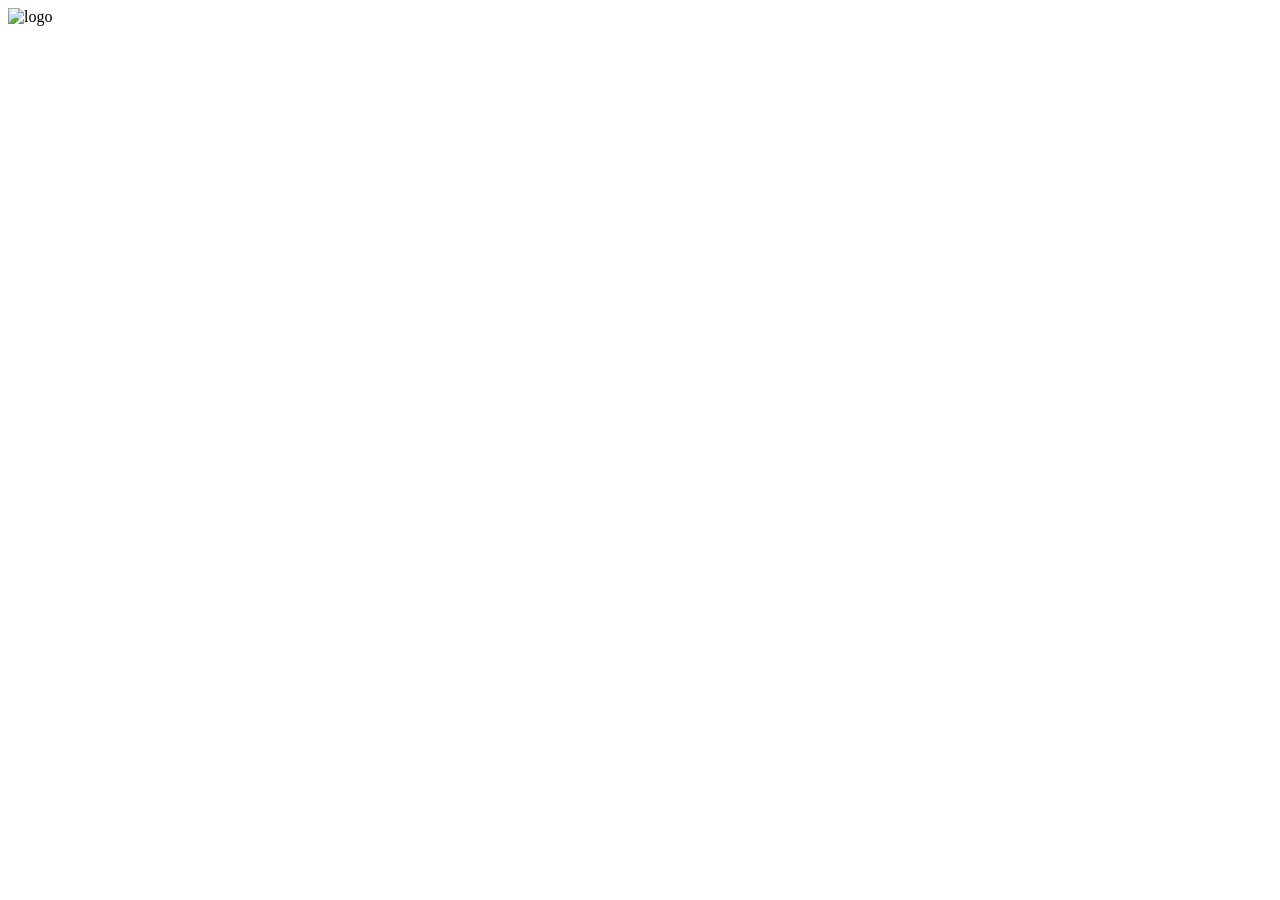
==== src/main/resources/templates/index.html @ 182df99c "templates folder for thymeleaf, basic index html page" ====
<!DOCTYPE html>
<html lang="en">
<head>
    <meta charset="UTF-8">
    <title>RideVPN</title>
</head>
<body>

<div class="container">
    <img th:src="@{/images/ridevpn-logo.png}" alt="logo">
</div>

</body>
</html>
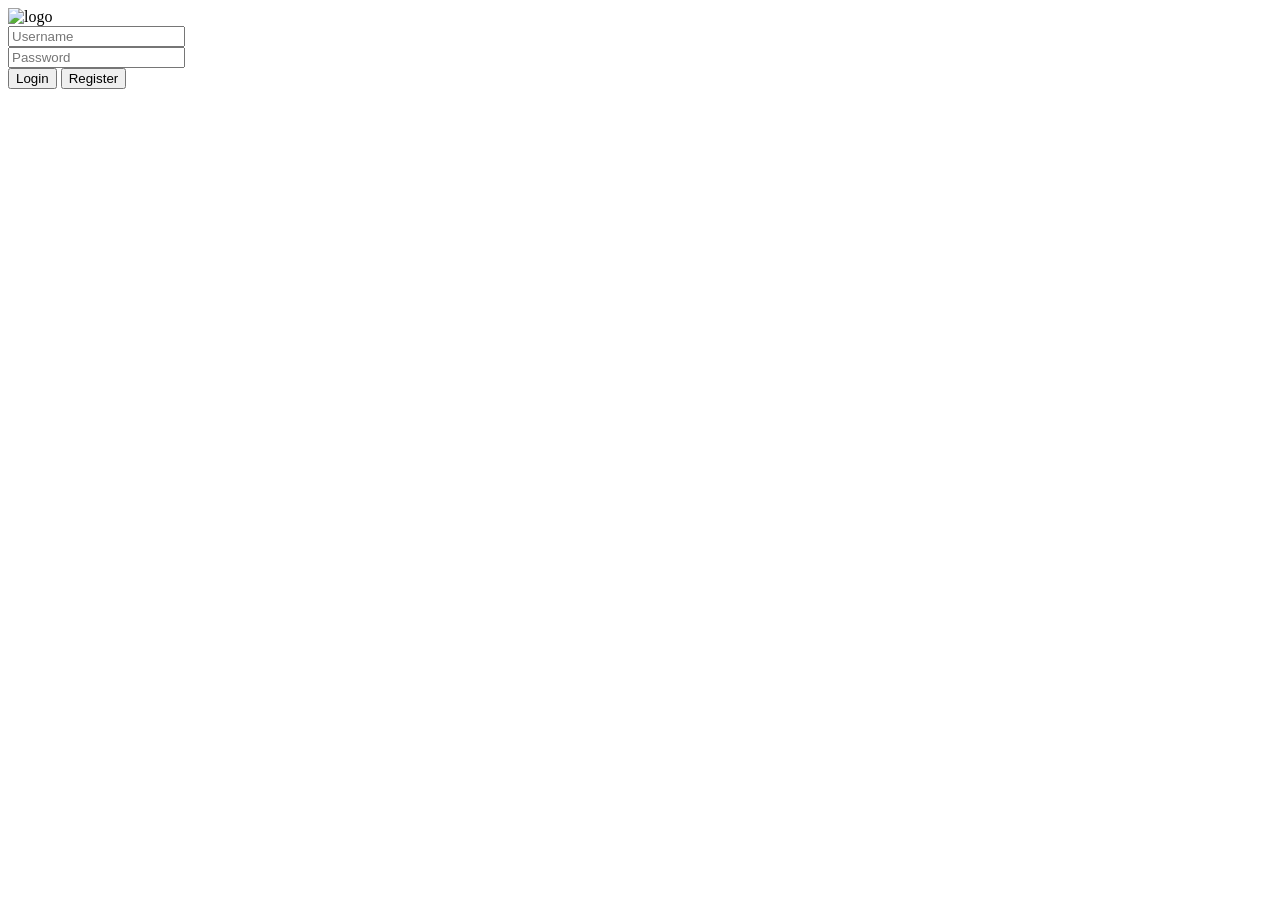
==== commit dc4c83f2: "Bad styling for index.html" ====
--- a/src/main/resources/templates/index.html
+++ b/src/main/resources/templates/index.html
@@ -3,11 +3,20 @@
 <head>
     <meta charset="UTF-8">
     <title>RideVPN</title>
+    <link rel="stylesheet" th:href="@{/css/styles.css}">
 </head>
 <body>
 
 <div class="container">
     <img th:src="@{/images/ridevpn-logo.png}" alt="logo">
+
+    <form>
+        <input type="text" placeholder="Username"> <br>
+        <input type="text" placeholder="Password"> <br>
+
+        <button type="button">Login</button>
+        <button type="button">Register</button>
+    </form>
 </div>
 
 </body>
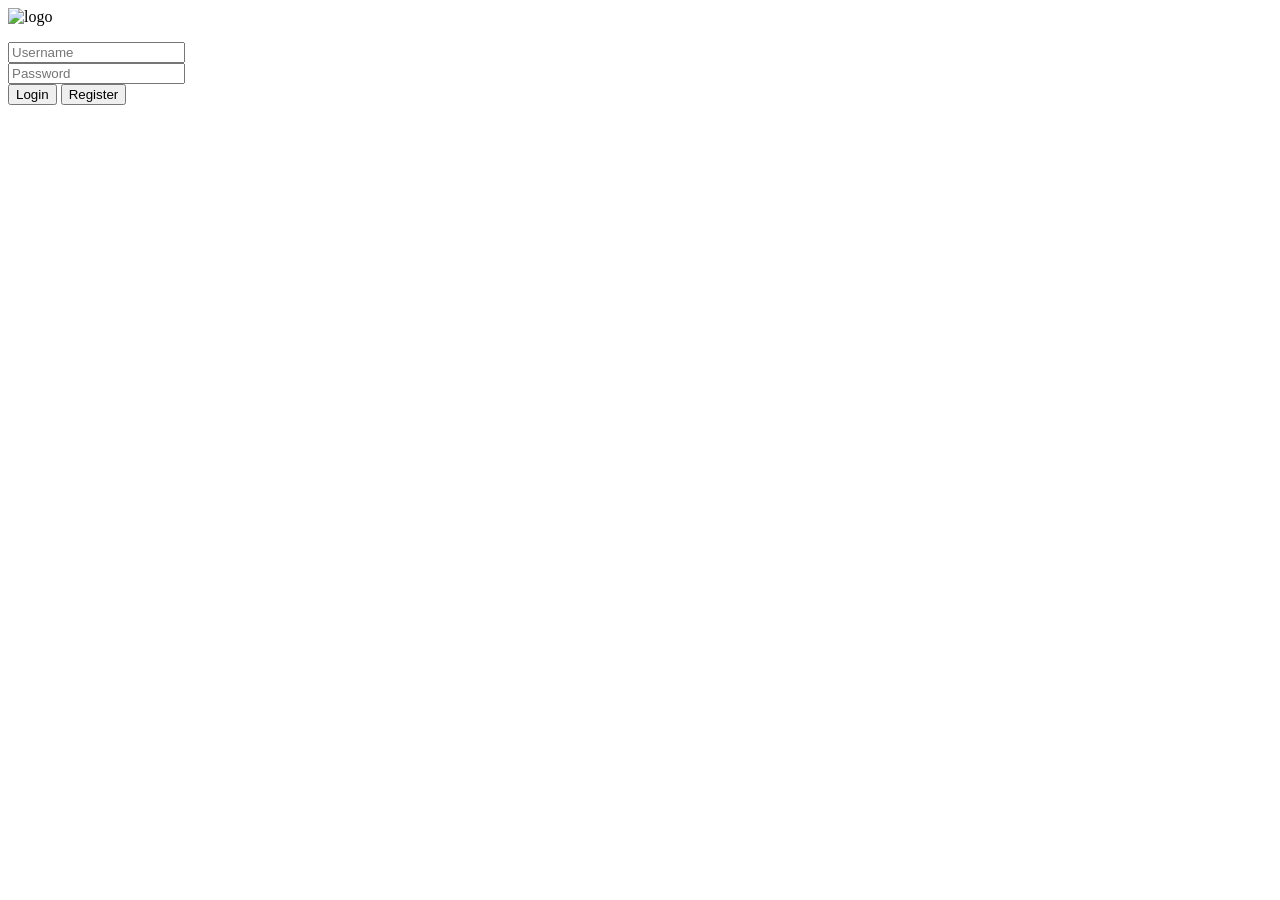
==== commit 9745ade7: "Basic login functionality from the homepage. Returns success or failure. Does nothing else yet." ====
--- a/src/main/resources/templates/index.html
+++ b/src/main/resources/templates/index.html
@@ -10,12 +10,14 @@
 <div class="container">
     <img th:src="@{/images/ridevpn-logo.png}" alt="logo">
 
-    <form>
-        <input type="text" placeholder="Username"> <br>
-        <input type="text" placeholder="Password"> <br>
+    <p th:if="${message}" th:text="${message}" style="color: white;"></p>
 
-        <button type="button">Login</button>
-        <button type="button">Register</button>
+    <form th:action="@{/login}" method="post">
+        <input type="text" name="username" placeholder="Username" required> <br>
+        <input type="password" name="password" placeholder="Password" required> <br>
+
+        <button type="submit">Login</button>
+        <button type="button" onclick="location.href='/register'">Register</button>
     </form>
 </div>
 
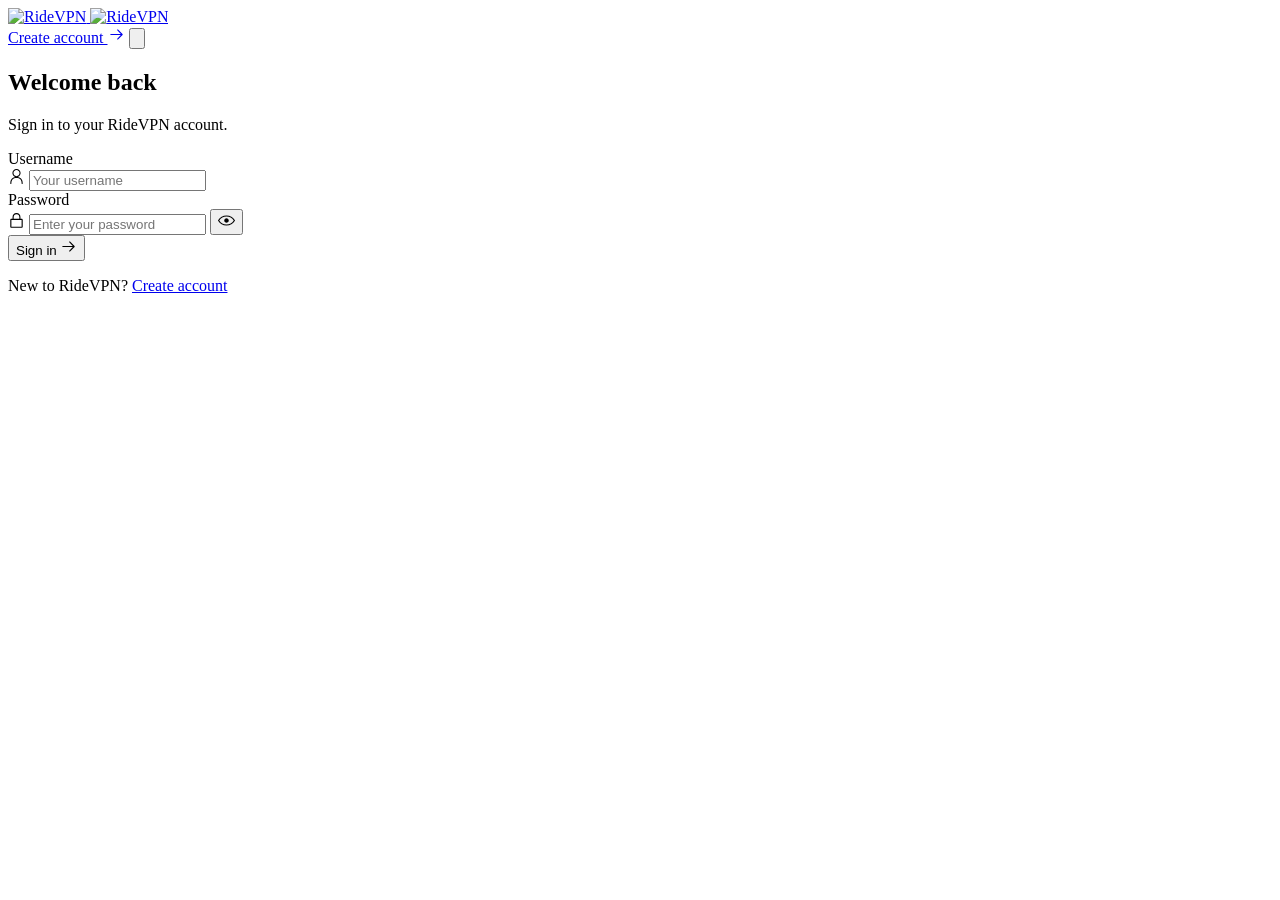
==== commit 48dbd67c: "Update login and registration with RideVPN UI" ====
--- a/src/main/resources/templates/index.html
+++ b/src/main/resources/templates/index.html
@@ -1,25 +1,78 @@
 <!DOCTYPE html>
-<html lang="en">
+<html lang="en" xmlns:th="http://www.thymeleaf.org">
 <head>
-    <meta charset="UTF-8">
-    <title>RideVPN</title>
-    <link rel="stylesheet" th:href="@{/css/styles.css}">
+  <meta charset="UTF-8">
+  <meta name="viewport" content="width=device-width, initial-scale=1">
+  <title>RideVPN — Sign in</title>
+  <link rel="icon" href="/images/ridevpn-icon.svg" th:href="@{/images/ridevpn-icon.svg}" type="image/svg+xml">
+  <link rel="stylesheet" href="/css/styles.css" th:href="@{/css/styles.css}">
+  <script src="/js/ui.js" th:src="@{/js/ui.js}" defer></script>
 </head>
 <body>
+  <div class="app-shell" data-theme="dark">
+    <header class="site-header">
+      <a href="/" th:href="@{/}" class="brand" aria-label="RideVPN home">
+        <img class="brand-logo brand-dark" src="/images/ridevpn-logo.svg" th:src="@{/images/ridevpn-logo.svg}" alt="RideVPN" width="170" height="36">
+        <img class="brand-logo brand-light" src="/images/ridevpn-logo-light.svg" th:src="@{/images/ridevpn-logo-light.svg}" alt="RideVPN" width="170" height="36">
+      </a>
+      <nav class="header-nav" aria-label="Main navigation">
+        <a href="/register" th:href="@{/register}" class="header-action">Create account <svg width="17" height="17" viewBox="0 0 15 15" fill="none" xmlns="http://www.w3.org/2000/svg" class="" aria-hidden="true" focusable="false"><path d="M8.14645 3.14645C8.34171 2.95118 8.65829 2.95118 8.85355 3.14645L12.8536 7.14645C13.0488 7.34171 13.0488 7.65829 12.8536 7.85355L8.85355 11.8536C8.65829 12.0488 8.34171 12.0488 8.14645 11.8536C7.95118 11.6583 7.95118 11.3417 8.14645 11.1464L11.2929 8H2.5C2.22386 8 2 7.77614 2 7.5C2 7.22386 2.22386 7 2.5 7H11.2929L8.14645 3.85355C7.95118 3.65829 7.95118 3.34171 8.14645 3.14645Z" fill="currentColor" fill-rule="evenodd" clip-rule="evenodd"></path></svg></a>
+        <button class="header-action theme-toggle" type="button" aria-label="Switch to light mode" aria-pressed="false" title="Switch to light mode">
+          <svg class="tt__svg" viewBox="0 0 24 24" aria-hidden="true">
+      <mask id="ride-theme-bite">
+        <rect x="0" y="0" width="24" height="24" fill="#fff" />
+        <circle class="tt__bite" cx="24" cy="0" r="6.4" fill="#000" />
+      </mask>
+      <g class="tt__rays">
+        <line pathLength="1" style="--i: 0" x1="19.60" y1="12.00" x2="22.70" y2="12.00" />
+        <line pathLength="1" style="--i: 1" x1="17.37" y1="17.37" x2="19.57" y2="19.57" />
+        <line pathLength="1" style="--i: 2" x1="12.00" y1="19.60" x2="12.00" y2="22.70" />
+        <line pathLength="1" style="--i: 3" x1="6.63" y1="17.37" x2="4.43" y2="19.57" />
+        <line pathLength="1" style="--i: 4" x1="4.40" y1="12.00" x2="1.30" y2="12.00" />
+        <line pathLength="1" style="--i: 5" x1="6.63" y1="6.63" x2="4.43" y2="4.43" />
+        <line pathLength="1" style="--i: 6" x1="12.00" y1="4.40" x2="12.00" y2="1.30" />
+        <line pathLength="1" style="--i: 7" x1="17.37" y1="6.63" x2="19.57" y2="4.43" />
+      </g>
+      <circle class="tt__disc" cx="12" cy="12" r="5.4" mask="url(#ride-theme-bite)" />
+    </svg>
+        </button>
+      </nav>
+    </header>
 
-<div class="container">
-    <img th:src="@{/images/ridevpn-logo.png}" alt="logo">
+    <main class="auth-page">
+      <section class="auth-card" aria-labelledby="auth-title">
+        <div class="auth-card-heading">
+          <h1 id="auth-title">Welcome back</h1>
+          <p>Sign in to your RideVPN account.</p>
+        </div>
 
-    <p th:if="${message}" th:text="${message}" style="color: white;"></p>
+        <p class="form-message" th:if="${message}" th:text="${message}" role="status"></p>
 
-    <form th:action="@{/login}" method="post">
-        <input type="text" name="username" placeholder="Username" required> <br>
-        <input type="password" name="password" placeholder="Password" required> <br>
+        <form class="auth-form" action="/login" th:action="@{/login}" method="post">
+          <div class="form-field">
+            <label for="username">Username</label>
+            <div class="input-shell">
+              <svg width="17" height="17" viewBox="0 0 15 15" fill="none" xmlns="http://www.w3.org/2000/svg" class="input-icon" aria-hidden="true" focusable="false"><path d="M7.5 0.875C5.49797 0.875 3.875 2.49797 3.875 4.5C3.875 6.15288 4.98124 7.54738 6.49373 7.98351C5.2997 8.12901 4.27557 8.55134 3.50407 9.31167C2.52216 10.2794 2.02502 11.72 2.02502 13.5999C2.02502 13.8623 2.23769 14.0749 2.50002 14.0749C2.76236 14.0749 2.97502 13.8623 2.97502 13.5999C2.97502 11.8799 3.42786 10.7206 4.17091 9.9883C4.91536 9.25463 6.02674 8.87499 7.49995 8.87499C8.97317 8.87499 10.0846 9.25463 10.8291 9.98831C11.5721 10.7206 12.025 11.8799 12.025 13.5999C12.025 13.8623 12.2376 14.0749 12.5 14.0749C12.7623 14.075 12.975 13.8623 12.975 13.6C12.975 11.72 12.4778 10.2794 11.4959 9.31166C10.7244 8.55135 9.70025 8.12903 8.50625 7.98352C10.0187 7.5474 11.125 6.15289 11.125 4.5C11.125 2.49797 9.50203 0.875 7.5 0.875ZM4.825 4.5C4.825 3.02264 6.02264 1.825 7.5 1.825C8.97736 1.825 10.175 3.02264 10.175 4.5C10.175 5.97736 8.97736 7.175 7.5 7.175C6.02264 7.175 4.825 5.97736 4.825 4.5Z" fill="currentColor" fill-rule="evenodd" clip-rule="evenodd"></path></svg>
+              <input id="username" name="username" type="text" autocomplete="username" placeholder="Your username" required>
+            </div>
+          </div>
+          <div class="form-field">
+            <label for="password">Password</label>
+            <div class="input-shell password-field">
+              <svg width="17" height="17" viewBox="0 0 15 15" fill="none" xmlns="http://www.w3.org/2000/svg" class="input-icon" aria-hidden="true" focusable="false"><path d="M5 4.63601C5 3.76031 5.24219 3.1054 5.64323 2.67357C6.03934 2.24705 6.64582 1.9783 7.5014 1.9783C8.35745 1.9783 8.96306 2.24652 9.35823 2.67208C9.75838 3.10299 10 3.75708 10 4.63325V5.99999H5V4.63601ZM4 5.99999V4.63601C4 3.58148 4.29339 2.65754 4.91049 1.99307C5.53252 1.32329 6.42675 0.978302 7.5014 0.978302C8.57583 0.978302 9.46952 1.32233 10.091 1.99162C10.7076 2.65557 11 3.57896 11 4.63325V5.99999H12C12.5523 5.99999 13 6.44771 13 6.99999V13C13 13.5523 12.5523 14 12 14H3C2.44772 14 2 13.5523 2 13V6.99999C2 6.44771 2.44772 5.99999 3 5.99999H4ZM3 6.99999H12V13H3V6.99999Z" fill="currentColor" fill-rule="evenodd" clip-rule="evenodd"></path></svg>
+              <input id="password" name="password" type="password" autocomplete="current-password" placeholder="Enter your password" required>
+              <button class="password-toggle" type="button" aria-label="Show password" aria-pressed="false" aria-controls="password">
+                <span class="eye-open"><svg width="17" height="17" viewBox="0 0 15 15" fill="none" xmlns="http://www.w3.org/2000/svg" class="" aria-hidden="true" focusable="false"><path d="M7.5 11C4.80285 11 2.52952 9.62184 1.09622 7.50001C2.52952 5.37816 4.80285 4 7.5 4C10.1971 4 12.4705 5.37816 13.9038 7.50001C12.4705 9.62183 10.1971 11 7.5 11ZM7.5 3C4.30786 3 1.65639 4.70638 0.0760002 7.23501C-0.0253338 7.39715 -0.0253334 7.60288 0.0760014 7.76501C1.65639 10.2936 4.30786 12 7.5 12C10.6921 12 13.3436 10.2936 14.924 7.76501C15.0253 7.60288 15.0253 7.39715 14.924 7.23501C13.3436 4.70638 10.6921 3 7.5 3ZM7.5 9.5C8.60457 9.5 9.5 8.60457 9.5 7.5C9.5 6.39543 8.60457 5.5 7.5 5.5C6.39543 5.5 5.5 6.39543 5.5 7.5C5.5 8.60457 6.39543 9.5 7.5 9.5Z" fill="currentColor" fill-rule="evenodd" clip-rule="evenodd"></path></svg></span>
+                <span class="eye-closed" hidden><svg width="17" height="17" viewBox="0 0 15 15" fill="none" xmlns="http://www.w3.org/2000/svg" class="" aria-hidden="true" focusable="false"><path d="M14.7649 6.07596C14.9991 6.22231 15.0703 6.53079 14.9239 6.76495C14.4849 7.46743 13.9632 8.10645 13.3702 8.66305L14.5712 9.86406C14.7664 10.0593 14.7664 10.3759 14.5712 10.5712C14.3759 10.7664 14.0593 10.7664 13.8641 10.5712L12.6011 9.30817C11.805 9.90283 10.9089 10.3621 9.93375 10.651L10.383 12.3277C10.4544 12.5944 10.2961 12.8685 10.0294 12.94C9.76267 13.0115 9.4885 12.8532 9.41704 12.5865L8.95917 10.8775C8.48743 10.958 8.00036 10.9999 7.50001 10.9999C6.99965 10.9999 6.51257 10.958 6.04082 10.8775L5.58299 12.5864C5.51153 12.8532 5.23737 13.0115 4.97064 12.94C4.7039 12.8686 4.5456 12.5944 4.61706 12.3277L5.06625 10.651C4.09111 10.3621 3.19503 9.90282 2.3989 9.30815L1.1359 10.5712C0.940638 10.7664 0.624058 10.7664 0.428798 10.5712C0.233537 10.3759 0.233537 10.0593 0.428798 9.86405L1.62982 8.66303C1.03682 8.10643 0.515113 7.46742 0.0760677 6.76495C-0.0702867 6.53079 0.000898544 6.22231 0.235065 6.07596C0.469231 5.9296 0.777703 6.00079 0.924058 6.23496C1.40354 7.00213 1.989 7.68057 2.66233 8.2427C2.67315 8.25096 2.6837 8.25972 2.69397 8.26898C4.00897 9.35527 5.65537 9.99991 7.50001 9.99991C10.3078 9.99991 12.6564 8.5063 14.076 6.23495C14.2223 6.00079 14.5308 5.9296 14.7649 6.07596Z" fill="currentColor" fill-rule="evenodd" clip-rule="evenodd"></path></svg></span>
+              </button>
+            </div>
+          </div>
+          <button class="primary-button" type="submit">Sign in <svg width="17" height="17" viewBox="0 0 15 15" fill="none" xmlns="http://www.w3.org/2000/svg" class="" aria-hidden="true" focusable="false"><path d="M8.14645 3.14645C8.34171 2.95118 8.65829 2.95118 8.85355 3.14645L12.8536 7.14645C13.0488 7.34171 13.0488 7.65829 12.8536 7.85355L8.85355 11.8536C8.65829 12.0488 8.34171 12.0488 8.14645 11.8536C7.95118 11.6583 7.95118 11.3417 8.14645 11.1464L11.2929 8H2.5C2.22386 8 2 7.77614 2 7.5C2 7.22386 2.22386 7 2.5 7H11.2929L8.14645 3.85355C7.95118 3.65829 7.95118 3.34171 8.14645 3.14645Z" fill="currentColor" fill-rule="evenodd" clip-rule="evenodd"></path></svg></button>
+        </form>
 
-        <button type="submit">Login</button>
-        <button type="button" onclick="location.href='/register'">Register</button>
-    </form>
-</div>
-
+        <p class="auth-footer">New to RideVPN? <a href="/register" th:href="@{/register}">Create account</a></p>
+      </section>
+    </main>
+  </div>
 </body>
-</html>+</html>
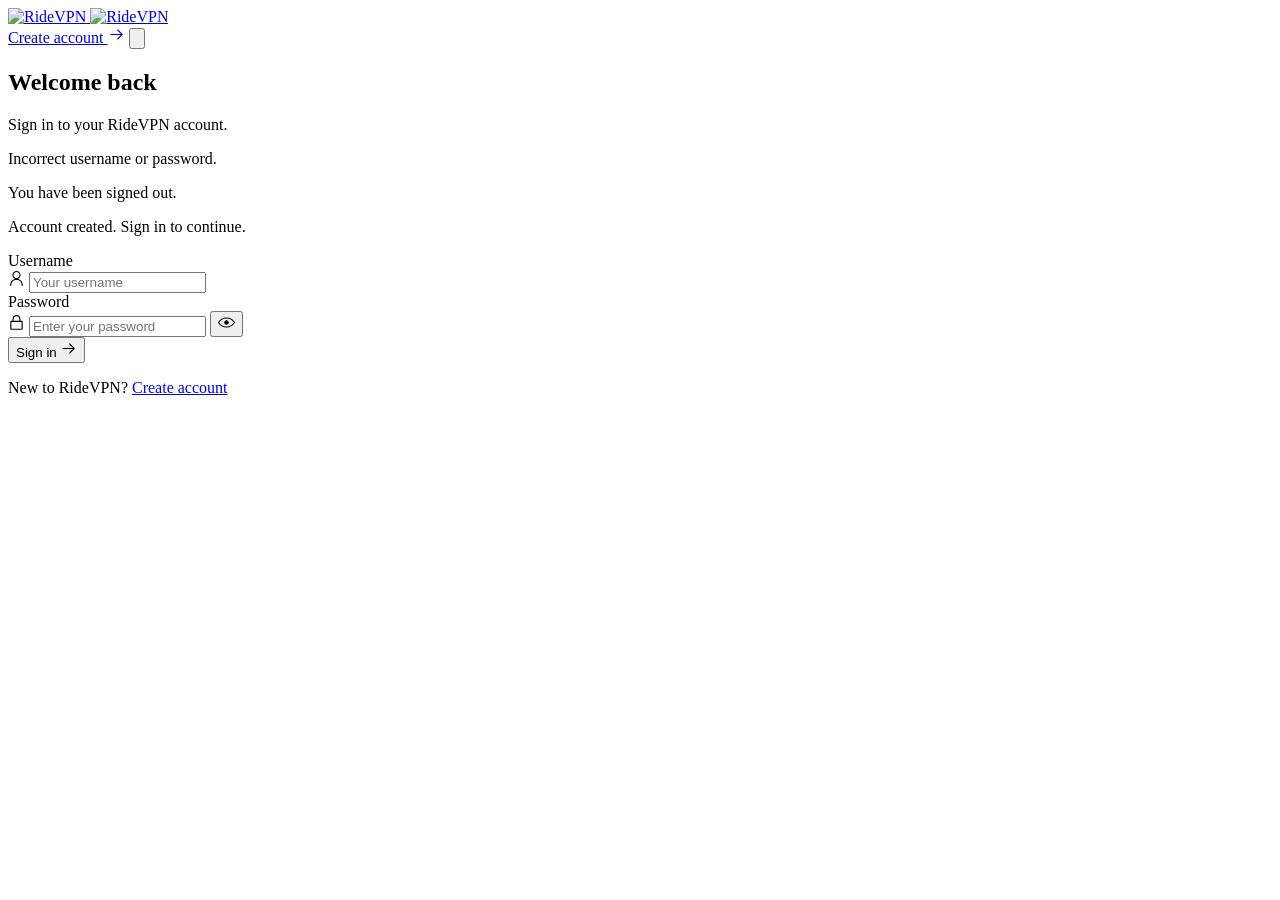
==== commit 65be4000: "Integrate authenticated dashboard, settings and account UI" ====
--- a/src/main/resources/templates/index.html
+++ b/src/main/resources/templates/index.html
@@ -6,6 +6,7 @@
   <title>RideVPN — Sign in</title>
   <link rel="icon" href="/images/ridevpn-icon.svg" th:href="@{/images/ridevpn-icon.svg}" type="image/svg+xml">
   <link rel="stylesheet" href="/css/styles.css" th:href="@{/css/styles.css}">
+  <script src="/js/app.js" th:src="@{/js/app.js}" defer></script>
   <script src="/js/ui.js" th:src="@{/js/ui.js}" defer></script>
 </head>
 <body>
@@ -46,7 +47,9 @@
           <p>Sign in to your RideVPN account.</p>
         </div>
 
-        <p class="form-message" th:if="${message}" th:text="${message}" role="status"></p>
+        <p class="form-message form-error" th:if="${param.error}" role="alert">Incorrect username or password.</p>
+        <p class="form-message" th:if="${param.logout}" role="status">You have been signed out.</p>
+        <p class="form-message" th:if="${param.registered}" role="status">Account created. Sign in to continue.</p>
 
         <form class="auth-form" action="/login" th:action="@{/login}" method="post">
           <div class="form-field">
